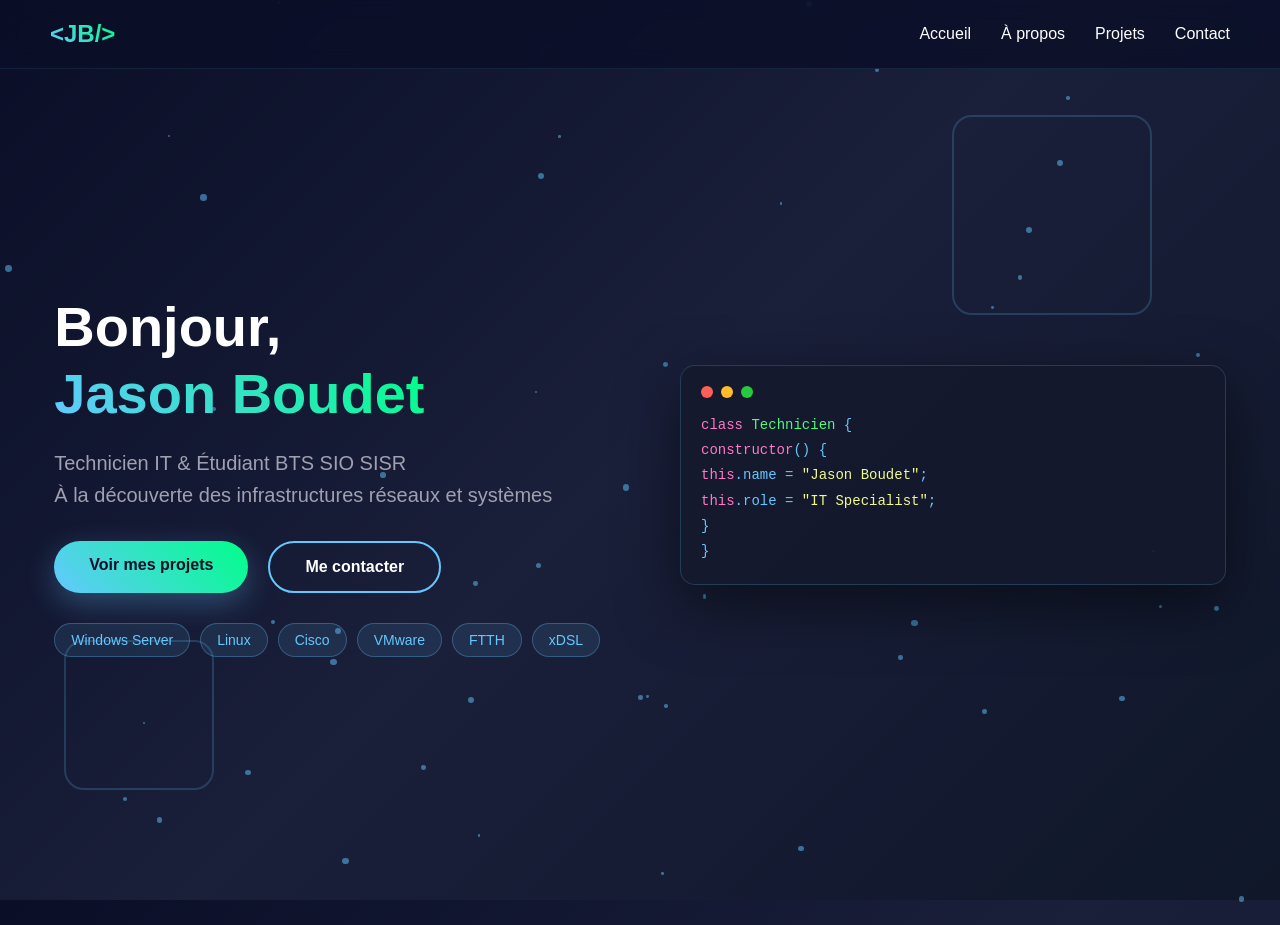
==== index.html @ 35ba8b25 "Add files via upload" ====
<!DOCTYPE html>
<html lang="fr">
<head>
    <meta charset="UTF-8">
    <meta name="viewport" content="width=device-width, initial-scale=1.0">
    <title>Jason Boudet - IT Specialist</title>
    <link rel="stylesheet" href="index.css">
</head>
<body>
    <div class="particles" id="particles"></div>
    
    <nav>
        <div class="logo">&lt;JB/&gt;</div>
        <ul class="nav-links">
            <li><a href="index.html">Accueil</a></li>
            <li><a href="apropos.html">À propos</a></li>
            <li><a href="ppe.html">Projets</a></li>
            <li><a href="contact.html">Contact</a></li>
        </ul>
    </nav>

    <section class="hero" id="home">
        <div class="floating-shapes">
            <div class="shape shape1"></div>
            <div class="shape shape2"></div>
        </div>

        <div class="hero-content">
            <div class="hero-text">
                <h1>
                    Bonjour,<br>
                    <span class="gradient-text">Jason Boudet</span>
                </h1>
                <p>
                    Technicien IT & Étudiant BTS SIO SISR<br>
                    À la découverte des infrastructures réseaux et systèmes
                </p>
                
                <div class="cta-buttons">
                    <a href="#ppe" class="btn btn-primary">Voir mes projets</a>
                    <a href="#contact" class="btn btn-secondary">Me contacter</a>
                </div>

                <div class="skills-badges">
                    <span class="badge">Windows Server</span>
                    <span class="badge">Linux</span>
                    <span class="badge">Cisco</span>
                    <span class="badge">VMware</span>
                    <span class="badge">FTTH</span>
                    <span class="badge">xDSL</span>
                </div>
            </div>

            <div class="hero-visual">
                <div class="code-window">
                    <div class="window-header">
                        <div class="window-dot dot-red"></div>
                        <div class="window-dot dot-yellow"></div>
                        <div class="window-dot dot-green"></div>
                    </div>
                    <div class="code-content">
                        <div class="code-line"><span class="keyword">class</span> <span class="function">Technicien</span> {</div>
                        <div class="code-line">  <span class="keyword">constructor</span>() {</div>
                        <div class="code-line">    <span class="keyword">this</span>.name = <span class="string">"Jason Boudet"</span>;</div>
                        <div class="code-line">    <span class="keyword">this</span>.role = <span class="string">"IT Specialist"</span>;</div>
                        <div class="code-line">  }</div>
                        <div class="code-line">}</div>
                    </div>
                </div>
            </div>
        </div>
    </section>
<script src="index.js"></script>
</body>
</html>
---- index.css ----
* {
            margin: 0;
            padding: 0;
            box-sizing: border-box;
        }

        body {
            font-family: 'Segoe UI', Tahoma, Geneva, Verdana, sans-serif;
            background: linear-gradient(135deg, #0a0e27 0%, #1a1f3a 50%, #0f1729 100%);
            color: #fff;
            overflow-x: hidden;
        }

        .particles {
            position: fixed;
            top: 0;
            left: 0;
            width: 100%;
            height: 100%;
            z-index: 0;
            pointer-events: none;
        }

        .particle {
            position: absolute;
            background: rgba(100, 200, 255, 0.5);
            border-radius: 50%;
            animation: float 15s infinite ease-in-out;
        }

        @keyframes float {
            0%, 100% { transform: translateY(0) translateX(0); opacity: 0; }
            10% { opacity: 1; }
            90% { opacity: 1; }
            100% { transform: translateY(-100vh) translateX(50px); opacity: 0; }
        }

        nav {
            position: fixed;
            top: 0;
            width: 100%;
            padding: 20px 50px;
            display: flex;
            justify-content: space-between;
            align-items: center;
            z-index: 1000;
            background: rgba(10, 14, 39, 0.8);
            backdrop-filter: blur(10px);
            border-bottom: 1px solid rgba(100, 200, 255, 0.1);
        }

        .logo {
            font-size: 24px;
            font-weight: bold;
            background: linear-gradient(45deg, #64c8ff, #00ff88);
            -webkit-background-clip: text;
            -webkit-text-fill-color: transparent;
            background-clip: text;
        }

        .nav-links {
            display: flex;
            gap: 30px;
            list-style: none;
        }

        .nav-links a {
            color: #fff;
            text-decoration: none;
            font-size: 16px;
            transition: all 0.3s;
            position: relative;
        }

        .nav-links a::after {
            content: '';
            position: absolute;
            bottom: -5px;
            left: 0;
            width: 0;
            height: 2px;
            background: linear-gradient(45deg, #64c8ff, #00ff88);
            transition: width 0.3s;
        }

        .nav-links a:hover::after {
            width: 100%;
        }

        .hero {
            position: relative;
            min-height: 100vh;
            display: flex;
            align-items: center;
            justify-content: center;
            padding: 100px 50px 50px;
            z-index: 1;
        }

        .hero-content {
            max-width: 1200px;
            display: grid;
            grid-template-columns: 1fr 1fr;
            gap: 80px;
            align-items: center;
        }

        .hero-text {
            opacity: 0;
            animation: fadeInUp 1s forwards 0.3s;
        }

        @keyframes fadeInUp {
            to {
                opacity: 1;
                transform: translateY(0);
            }
            from {
                opacity: 0;
                transform: translateY(30px);
            }
        }

        .hero-text h1 {
            font-size: 56px;
            margin-bottom: 20px;
            line-height: 1.2;
        }

        .gradient-text {
            background: linear-gradient(45deg, #64c8ff, #00ff88);
            -webkit-background-clip: text;
            -webkit-text-fill-color: transparent;
            background-clip: text;
        }

        .hero-text p {
            font-size: 20px;
            color: #a0a0b0;
            margin-bottom: 30px;
            line-height: 1.6;
        }

        .cta-buttons {
            display: flex;
            gap: 20px;
        }

        .btn {
            padding: 15px 35px;
            border: none;
            border-radius: 50px;
            font-size: 16px;
            font-weight: 600;
            cursor: pointer;
            transition: all 0.3s;
            text-decoration: none;
            display: inline-block;
        }

        .btn-primary {
            background: linear-gradient(45deg, #64c8ff, #00ff88);
            color: #0a0e27;
            box-shadow: 0 10px 30px rgba(100, 200, 255, 0.3);
        }

        .btn-primary:hover {
            transform: translateY(-3px);
            box-shadow: 0 15px 40px rgba(100, 200, 255, 0.5);
        }

        .btn-secondary {
            background: transparent;
            color: #fff;
            border: 2px solid #64c8ff;
        }

        .btn-secondary:hover {
            background: rgba(100, 200, 255, 0.1);
            transform: translateY(-3px);
        }

        .hero-visual {
            position: relative;
            opacity: 0;
            animation: fadeInUp 1s forwards 0.6s;
        }

        .code-window {
            background: rgba(20, 25, 45, 0.9);
            border-radius: 15px;
            padding: 20px;
            border: 1px solid rgba(100, 200, 255, 0.2);
            box-shadow: 0 20px 60px rgba(0, 0, 0, 0.5);
        }

        .window-header {
            display: flex;
            gap: 8px;
            margin-bottom: 15px;
        }

        .window-dot {
            width: 12px;
            height: 12px;
            border-radius: 50%;
        }

        .dot-red { background: #ff5f56; }
        .dot-yellow { background: #ffbd2e; }
        .dot-green { background: #27c93f; }

        .code-content {
            font-family: 'Courier New', monospace;
            font-size: 14px;
            line-height: 1.8;
            color: #64c8ff;
        }

        .code-line {
            opacity: 0;
            animation: typeIn 0.5s forwards;
        }

        .code-line:nth-child(1) { animation-delay: 1s; }
        .code-line:nth-child(2) { animation-delay: 1.3s; }
        .code-line:nth-child(3) { animation-delay: 1.6s; }
        .code-line:nth-child(4) { animation-delay: 1.9s; }
        .code-line:nth-child(5) { animation-delay: 2.2s; }

        @keyframes typeIn {
            to { opacity: 1; }
        }

        .keyword { color: #ff79c6; }
        .function { color: #50fa7b; }
        .string { color: #f1fa8c; }
        .comment { color: #6272a4; }

        .skills-badges {
            display: flex;
            flex-wrap: wrap;
            gap: 10px;
            margin-top: 30px;
        }

        .badge {
            padding: 8px 16px;
            background: rgba(100, 200, 255, 0.1);
            border: 1px solid rgba(100, 200, 255, 0.3);
            border-radius: 20px;
            font-size: 14px;
            color: #64c8ff;
            transition: all 0.3s;
        }

        .badge:hover {
            background: rgba(100, 200, 255, 0.2);
            transform: translateY(-2px);
        }

        .floating-shapes {
            position: absolute;
            width: 100%;
            height: 100%;
            pointer-events: none;
        }

        .shape {
            position: absolute;
            border: 2px solid rgba(100, 200, 255, 0.2);
            border-radius: 20px;
            animation: rotate 20s infinite linear;
        }

        .shape1 {
            width: 200px;
            height: 200px;
            top: 10%;
            right: 10%;
            animation-duration: 25s;
        }

        .shape2 {
            width: 150px;
            height: 150px;
            bottom: 15%;
            left: 5%;
            animation-duration: 30s;
            animation-direction: reverse;
        }

        @keyframes rotate {
            from { transform: rotate(0deg); }
            to { transform: rotate(360deg); }
        }

        @media (max-width: 968px) {
            .hero-content {
                grid-template-columns: 1fr;
                gap: 50px;
            }

            .hero-text h1 {
                font-size: 40px;
            }

            nav {
                padding: 20px 30px;
            }

            .nav-links {
                gap: 15px;
            }
        }
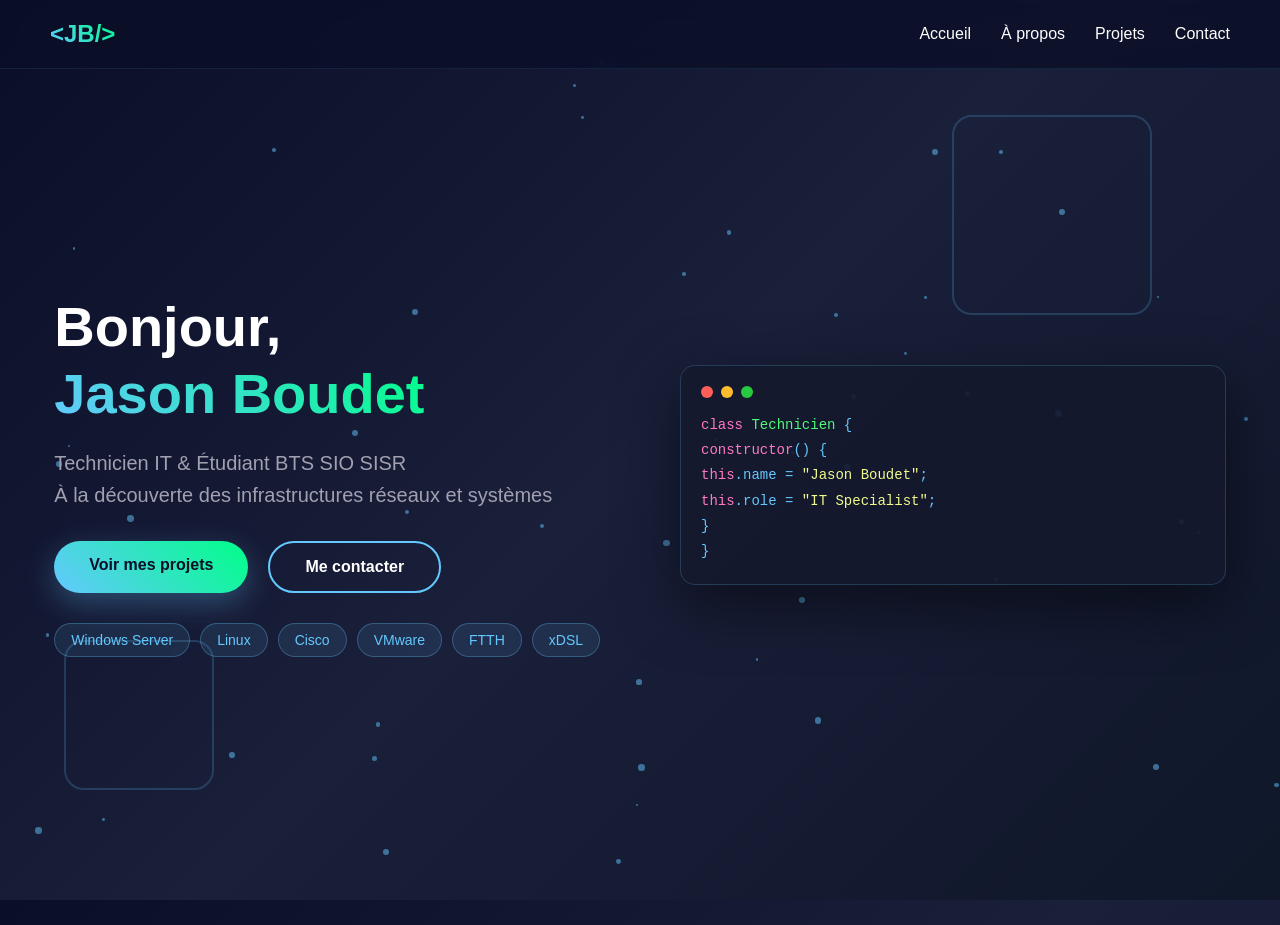
==== commit b13120f6: "update" ====
--- a/index.html
+++ b/index.html
@@ -37,8 +37,8 @@
                 </p>
                 
                 <div class="cta-buttons">
-                    <a href="#ppe" class="btn btn-primary">Voir mes projets</a>
-                    <a href="#contact" class="btn btn-secondary">Me contacter</a>
+                    <a href="ppe.html" class="btn btn-primary">Voir mes projets</a>
+                    <a href="contact.html" class="btn btn-secondary">Me contacter</a>
                 </div>
 
                 <div class="skills-badges">
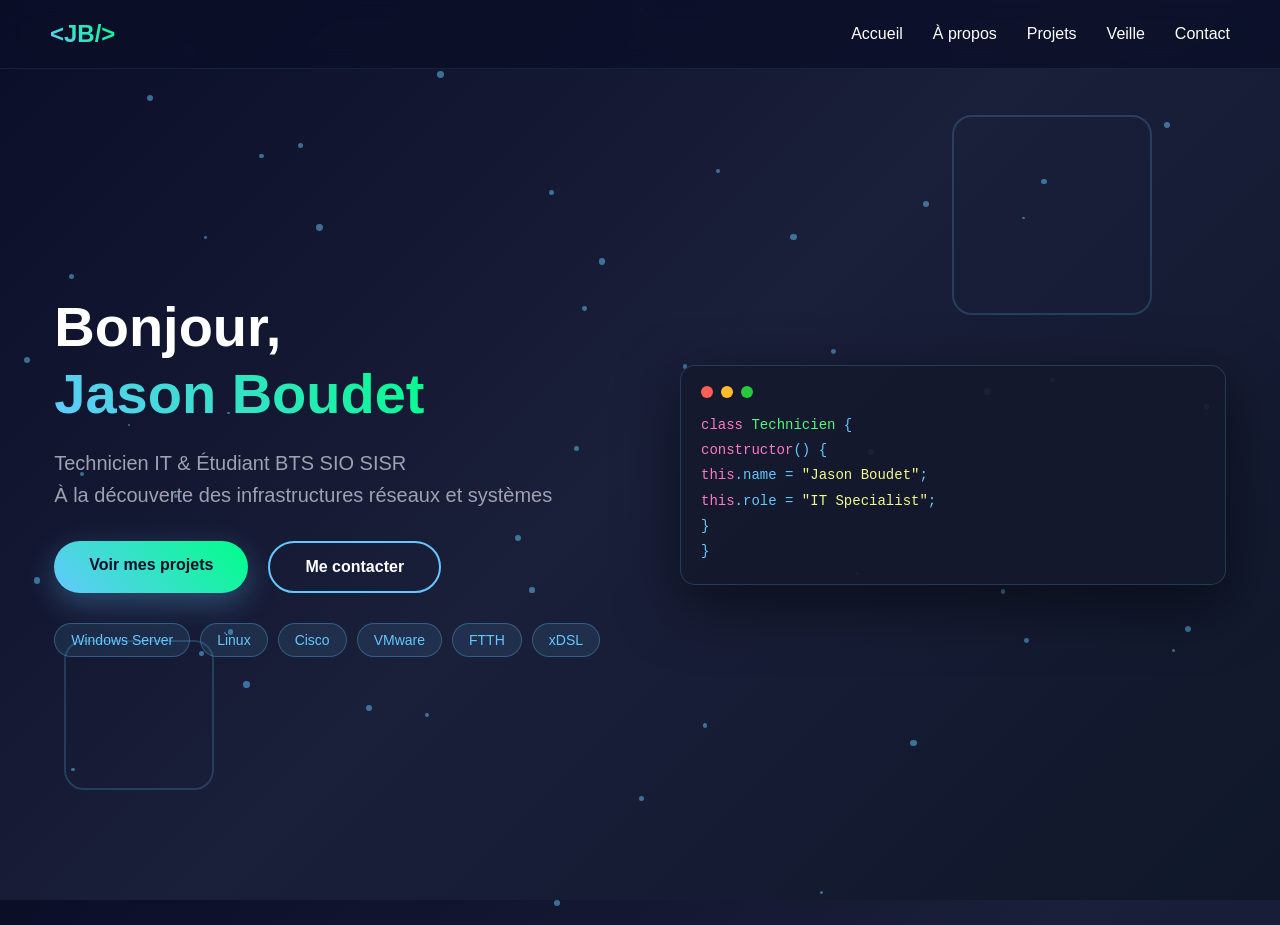
==== commit 82e9fc1f: "Update index.html" ====
--- a/index.html
+++ b/index.html
@@ -15,6 +15,7 @@
             <li><a href="index.html">Accueil</a></li>
             <li><a href="apropos.html">À propos</a></li>
             <li><a href="ppe.html">Projets</a></li>
+            <li><a href="ppe.html">Veille</a></li>
             <li><a href="contact.html">Contact</a></li>
         </ul>
     </nav>
@@ -72,4 +73,4 @@
     </section>
 <script src="index.js"></script>
 </body>
-</html>+</html>
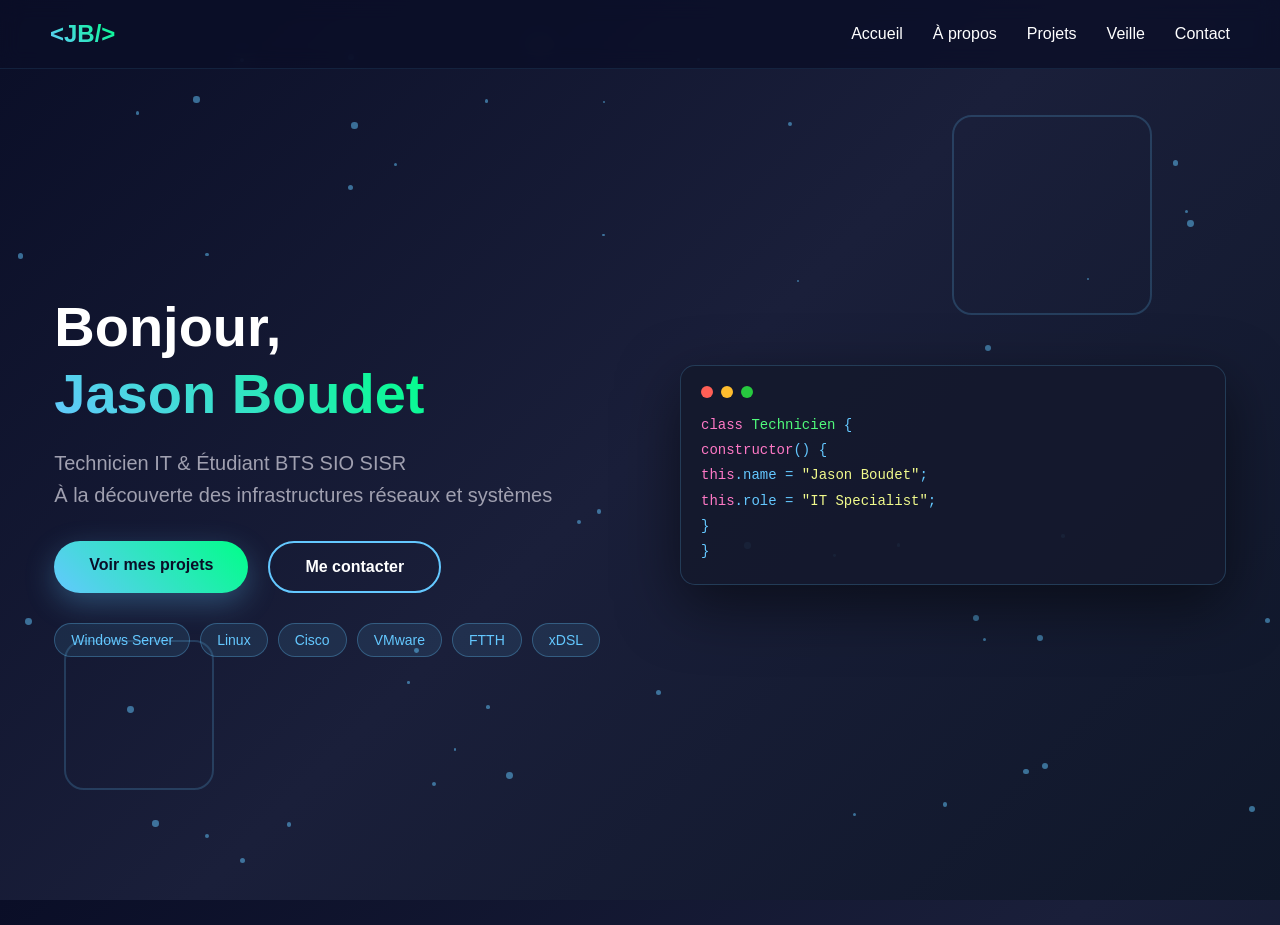
==== commit 2e908ccf: "Update index.html" ====
--- a/index.html
+++ b/index.html
@@ -15,7 +15,7 @@
             <li><a href="index.html">Accueil</a></li>
             <li><a href="apropos.html">À propos</a></li>
             <li><a href="ppe.html">Projets</a></li>
-            <li><a href="ppe.html">Veille</a></li>
+            <li><a href="veille.html">Veille</a></li>
             <li><a href="contact.html">Contact</a></li>
         </ul>
     </nav>
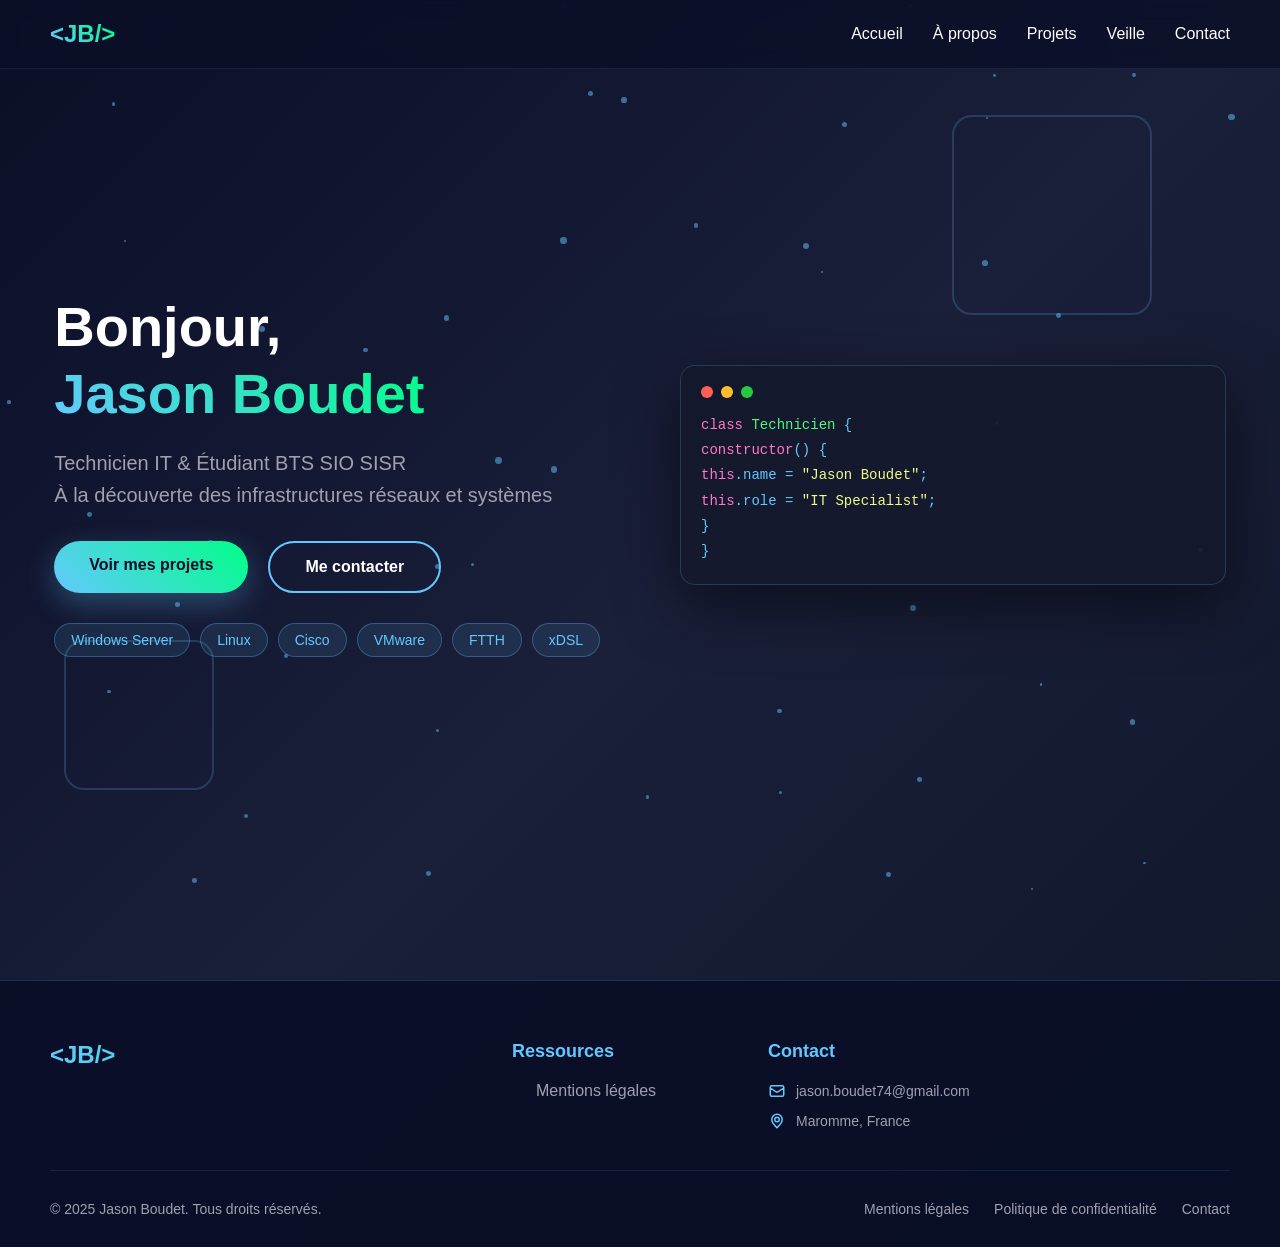
==== commit 4881d0ec: "Update index.html" ====
--- a/index.html
+++ b/index.html
@@ -72,5 +72,319 @@
         </div>
     </section>
 <script src="index.js"></script>
+    <!-- FOOTER À AJOUTER AVANT </body> SUR TOUTES LES PAGES -->
+
+<style>
+/* Footer Styles */
+.footer {
+    position: relative;
+    z-index: 1;
+    background: rgba(10, 14, 39, 0.95);
+    border-top: 1px solid rgba(100, 200, 255, 0.2);
+    padding: 60px 50px 30px;
+    margin-top: 80px;
+}
+
+.footer-container {
+    max-width: 1400px;
+    margin: 0 auto;
+}
+
+.footer-content {
+    display: grid;
+    grid-template-columns: 2fr 1fr 1fr 1fr;
+    gap: 50px;
+    margin-bottom: 40px;
+}
+
+.footer-about h3 {
+    font-size: 24px;
+    margin-bottom: 15px;
+    background: linear-gradient(45deg, #64c8ff, #00ff88);
+    -webkit-background-clip: text;
+    -webkit-text-fill-color: transparent;
+    background-clip: text;
+}
+
+.footer-about p {
+    color: #a0a0b0;
+    line-height: 1.8;
+    margin-bottom: 20px;
+}
+
+.footer-social {
+    display: flex;
+    gap: 15px;
+    margin-top: 20px;
+}
+
+.social-link {
+    width: 45px;
+    height: 45px;
+    background: rgba(100, 200, 255, 0.1);
+    border: 1px solid rgba(100, 200, 255, 0.3);
+    border-radius: 10px;
+    display: flex;
+    align-items: center;
+    justify-content: center;
+    transition: all 0.3s;
+    text-decoration: none;
+}
+
+.social-link:hover {
+    background: linear-gradient(45deg, #64c8ff, #00ff88);
+    border-color: transparent;
+    transform: translateY(-3px);
+}
+
+.social-link:hover svg {
+    color: #0a0e27;
+}
+
+.social-link svg {
+    width: 22px;
+    height: 22px;
+    color: #64c8ff;
+    transition: color 0.3s;
+}
+
+.footer-section h4 {
+    font-size: 18px;
+    color: #64c8ff;
+    margin-bottom: 20px;
+}
+
+.footer-links {
+    list-style: none;
+}
+
+.footer-links li {
+    margin-bottom: 12px;
+}
+
+.footer-links a {
+    color: #a0a0b0;
+    text-decoration: none;
+    transition: all 0.3s;
+    display: flex;
+    align-items: center;
+    gap: 8px;
+}
+
+.footer-links a:hover {
+    color: #64c8ff;
+    transform: translateX(5px);
+}
+
+.footer-links a::before {
+    content: '→';
+    color: #64c8ff;
+    opacity: 0;
+    transition: opacity 0.3s;
+}
+
+.footer-links a:hover::before {
+    opacity: 1;
+}
+
+.footer-contact-info {
+    display: flex;
+    flex-direction: column;
+    gap: 12px;
+}
+
+.footer-contact-item {
+    display: flex;
+    align-items: center;
+    gap: 10px;
+    color: #a0a0b0;
+    font-size: 14px;
+}
+
+.footer-contact-item svg {
+    width: 18px;
+    height: 18px;
+    color: #64c8ff;
+    flex-shrink: 0;
+}
+
+.footer-contact-item a {
+    color: #a0a0b0;
+    text-decoration: none;
+    transition: color 0.3s;
+}
+
+.footer-contact-item a:hover {
+    color: #64c8ff;
+}
+
+.footer-bottom {
+    padding-top: 30px;
+    border-top: 1px solid rgba(100, 200, 255, 0.1);
+    display: flex;
+    justify-content: space-between;
+    align-items: center;
+    flex-wrap: wrap;
+    gap: 20px;
+}
+
+.footer-copyright {
+    color: #a0a0b0;
+    font-size: 14px;
+}
+
+.footer-legal {
+    display: flex;
+    gap: 25px;
+}
+
+.footer-legal a {
+    color: #a0a0b0;
+    text-decoration: none;
+    font-size: 14px;
+    transition: color 0.3s;
+}
+
+.footer-legal a:hover {
+    color: #64c8ff;
+}
+
+.back-to-top {
+    position: fixed;
+    bottom: 30px;
+    right: 30px;
+    width: 50px;
+    height: 50px;
+    background: linear-gradient(45deg, #64c8ff, #00ff88);
+    border: none;
+    border-radius: 50%;
+    display: flex;
+    align-items: center;
+    justify-content: center;
+    cursor: pointer;
+    opacity: 0;
+    visibility: hidden;
+    transition: all 0.3s;
+    z-index: 999;
+    box-shadow: 0 5px 20px rgba(100, 200, 255, 0.4);
+}
+
+.back-to-top.visible {
+    opacity: 1;
+    visibility: visible;
+}
+
+.back-to-top:hover {
+    transform: translateY(-5px);
+    box-shadow: 0 10px 30px rgba(100, 200, 255, 0.6);
+}
+
+.back-to-top svg {
+    width: 24px;
+    height: 24px;
+    color: #0a0e27;
+}
+
+/* Responsive */
+@media (max-width: 968px) {
+    .footer {
+        padding: 40px 30px 20px;
+    }
+
+    .footer-content {
+        grid-template-columns: 1fr;
+        gap: 40px;
+    }
+
+    .footer-bottom {
+        flex-direction: column;
+        text-align: center;
+    }
+
+    .footer-legal {
+        flex-direction: column;
+        gap: 10px;
+    }
+}
+</style>
+
+<!-- FOOTER HTML -->
+<footer class="footer">
+    <div class="footer-container">
+        <div class="footer-content">
+            <!-- À propos -->
+            <div class="footer-about">
+                <h3>&lt;JB/&gt;</h3>
+            </div>
+
+            <!-- Ressources -->
+            <div class="footer-section">
+                <h4>Ressources</h4>
+                <ul class="footer-links">
+                    <li><a href="mentions-legales.html">Mentions légales</a></li>
+                </ul>
+            </div>
+
+            <!-- Contact -->
+            <div class="footer-section">
+                <h4>Contact</h4>
+                <div class="footer-contact-info">
+                    <div class="footer-contact-item">
+                        <svg viewBox="0 0 24 24" fill="none" xmlns="http://www.w3.org/2000/svg">
+                            <path d="M3 8L10.89 13.26C11.5334 13.672 12.4666 13.672 13.11 13.26L21 8M5 19H19C20.1046 19 21 18.1046 21 17V7C21 5.89543 20.1046 5 19 5H5C3.89543 5 3 5.89543 3 7V17C3 18.1046 3.89543 19 5 19Z" stroke="currentColor" stroke-width="2"/>
+                        </svg>
+                        <a href="mailto:jason.boudet74@gmail.com">jason.boudet74@gmail.com</a>
+                    </div>
+                    <div class="footer-contact-item">
+                        <svg viewBox="0 0 24 24" fill="none" xmlns="http://www.w3.org/2000/svg">
+                            <path d="M12 21C15.5 17.4 19 14.1764 19 10.2C19 6.22355 15.866 3 12 3C8.13401 3 5 6.22355 5 10.2C5 14.1764 8.5 17.4 12 21Z" stroke="currentColor" stroke-width="2"/>
+                            <circle cx="12" cy="10" r="3" stroke="currentColor" stroke-width="2"/>
+                        </svg>
+                        <span>Maromme, France</span>
+                    </div>
+                </div>
+            </div>
+        </div>
+
+        <!-- Footer Bottom -->
+        <div class="footer-bottom">
+            <div class="footer-copyright">
+                © 2025 Jason Boudet. Tous droits réservés.
+            </div>
+            <div class="footer-legal">
+                <a href="mentions-legales.html">Mentions légales</a>
+                <a href="mentions-legales.html#rgpd">Politique de confidentialité</a>
+                <a href="contact.html">Contact</a>
+            </div>
+        </div>
+    </div>
+</footer>
+
+<!-- Bouton retour en haut -->
+<button class="back-to-top" id="backToTop" title="Retour en haut">
+    <svg viewBox="0 0 24 24" fill="none" xmlns="http://www.w3.org/2000/svg">
+        <path d="M12 19V5M12 5L5 12M12 5L19 12" stroke="currentColor" stroke-width="2" stroke-linecap="round" stroke-linejoin="round"/>
+    </svg>
+</button>
+
+<script>
+// Bouton retour en haut
+const backToTopBtn = document.getElementById('backToTop');
+
+window.addEventListener('scroll', () => {
+    if (window.pageYOffset > 300) {
+        backToTopBtn.classList.add('visible');
+    } else {
+        backToTopBtn.classList.remove('visible');
+    }
+});
+
+backToTopBtn.addEventListener('click', () => {
+    window.scrollTo({
+        top: 0,
+        behavior: 'smooth'
+    });
+});
+</script>
 </body>
 </html>
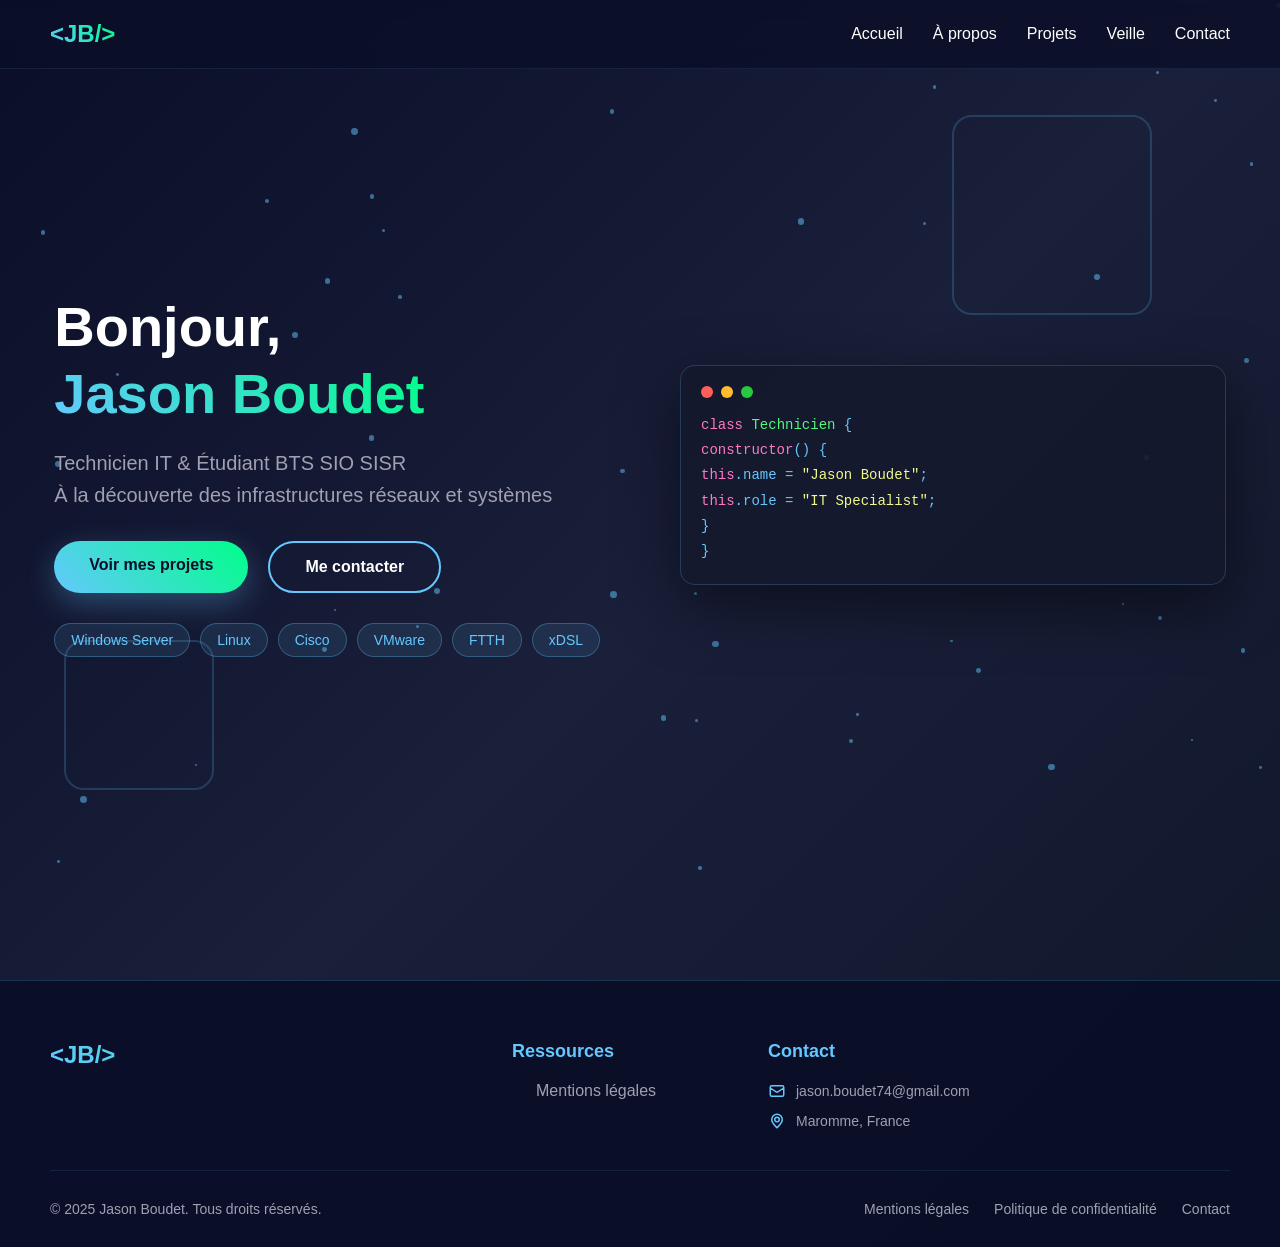
==== commit 39081cff: "Update index.html" ====
--- a/index.html
+++ b/index.html
@@ -321,7 +321,7 @@
             <div class="footer-section">
                 <h4>Ressources</h4>
                 <ul class="footer-links">
-                    <li><a href="mentions-legales.html">Mentions légales</a></li>
+                    <li><a href="mentions_legales.html">Mentions légales</a></li>
                 </ul>
             </div>
 
@@ -352,8 +352,8 @@
                 © 2025 Jason Boudet. Tous droits réservés.
             </div>
             <div class="footer-legal">
-                <a href="mentions-legales.html">Mentions légales</a>
-                <a href="mentions-legales.html#rgpd">Politique de confidentialité</a>
+                <a href="mentions_legales.html">Mentions légales</a>
+                <a href="mentions_legales.html#rgpd">Politique de confidentialité</a>
                 <a href="contact.html">Contact</a>
             </div>
         </div>
